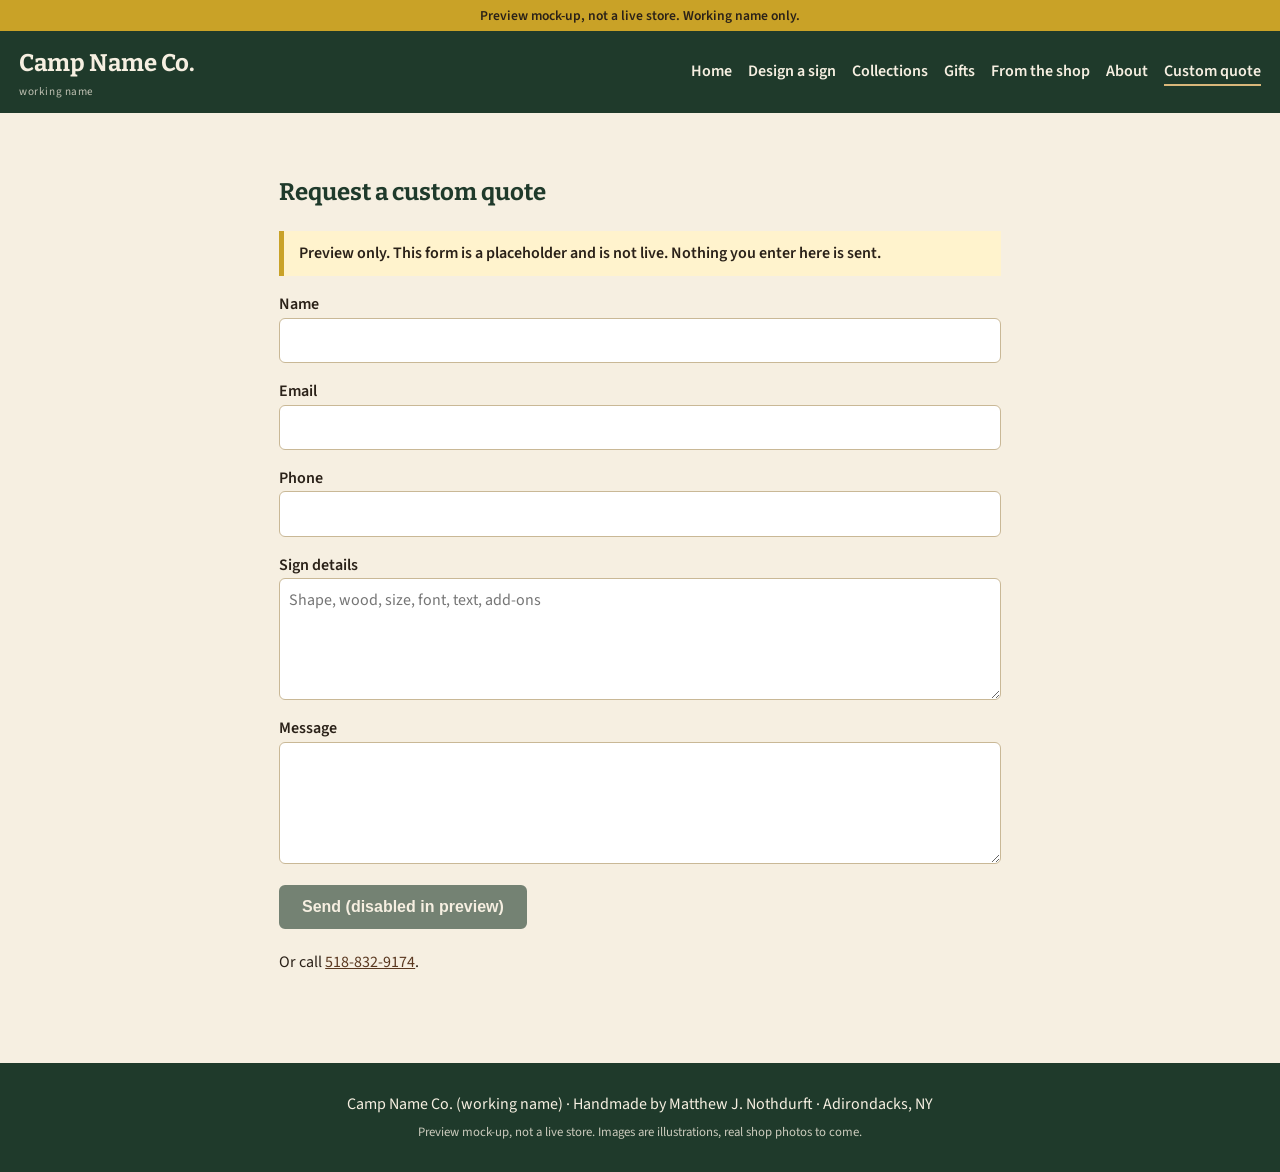
==== contact.html @ 30925249 "Camp Name Co. preview mock-up (noindex, preview only)" ====
<!doctype html>
<html lang="en">
<head>
<meta charset="utf-8">
<meta name="viewport" content="width=device-width, initial-scale=1">
<meta name="robots" content="noindex, nofollow">
<title>Custom quote | Camp Name Co. (preview)</title>
<link rel="preconnect" href="https://fonts.googleapis.com">
<link href="https://fonts.googleapis.com/css2?family=Bitter:wght@400;700&family=Cinzel:wght@700&family=Rye&family=Satisfy&family=Source+Sans+3:wght@400;600&display=swap" rel="stylesheet">
<link rel="stylesheet" href="styles.css">
</head>
<body>
<div class="preview-bar">Preview mock-up, not a live store. Working name only.</div>
<header class="site-header">
  <a class="brand" href="index.html">Camp Name Co.<small>working name</small></a>
  <button class="nav-toggle" aria-label="Menu" onclick="document.body.classList.toggle('nav-open')">Menu</button>
  <nav class="site-nav"><a href="index.html">Home</a><a href="configurator.html">Design a sign</a><a href="collections.html">Collections</a><a href="gifts.html">Gifts</a><a href="from-the-shop.html">From the shop</a><a href="about.html">About</a><a href="contact.html" aria-current="page">Custom quote</a></nav>
</header>
<main>

<section class="wrap narrow">
  <h1>Request a custom quote</h1>
  <p class="notice">Preview only. This form is a placeholder and is not live. Nothing you enter here is sent.</p>
  <form class="quote-form" action="https://formspree.io/f/PLACEHOLDER" method="POST">
    <label class="field">Name <input type="text" name="name" required></label>
    <label class="field">Email <input type="email" name="email" required></label>
    <label class="field">Phone <input type="tel" name="phone"></label>
    <label class="field">Sign details <textarea name="sign_details" id="signDetails" rows="4" placeholder="Shape, wood, size, font, text, add-ons"></textarea></label>
    <label class="field">Message <textarea name="message" rows="4"></textarea></label>
    <button class="btn" type="submit" disabled title="Preview only">Send (disabled in preview)</button>
  </form>
  <p>Or call <a href="tel:+15188329174">518-832-9174</a>.</p>
</section>
<script>
var p=new URLSearchParams(location.search),d=p.get('design');
if(d){document.getElementById('signDetails').value=d;}
if(p.get('type')==='bulk'){document.getElementById('signDetails').value='Bulk order for agents: ';}
</script>
</main>
<footer class="site-footer">
  <p>Camp Name Co. (working name) · Handmade by Matthew J. Nothdurft · Adirondacks, NY</p>
  <p class="small">Preview mock-up, not a live store. Images are illustrations, real shop photos to come.</p>
</footer>

</body>
</html>
---- styles.css ----
/* Camp Name Co. preview styles */
:root{--green:#1f3a2b;--green2:#2c4a37;--cream:#f6efe1;--wood:#9c6a3a;--wood-dark:#5a3820;--ink:#2a2118}
*{box-sizing:border-box}
body{margin:0;font-family:"Source Sans 3",system-ui,sans-serif;color:var(--ink);background:var(--cream);line-height:1.6}
h1,h2,h3,h4,.brand{font-family:"Bitter",Georgia,serif;color:var(--green)}
img{max-width:100%;display:block}
a{color:var(--wood-dark)}
.preview-bar{background:#c9a227;color:#2a2118;text-align:center;font-size:.85rem;padding:.3rem;font-weight:600}
.site-header{background:var(--green);display:flex;align-items:center;justify-content:space-between;padding:.8rem 1.2rem;flex-wrap:wrap;gap:.5rem}
.brand{color:var(--cream);text-decoration:none;font-size:1.5rem;font-weight:700}
.brand small{display:block;font-size:.7rem;font-family:"Source Sans 3",sans-serif;font-weight:400;opacity:.75;letter-spacing:.05em}
.site-nav{display:flex;gap:1rem;flex-wrap:wrap}
.site-nav a{color:var(--cream);text-decoration:none;font-weight:600}
.site-nav a[aria-current]{border-bottom:2px solid #d9b77a}
.nav-toggle{display:none;background:none;border:1px solid var(--cream);color:var(--cream);padding:.3rem .7rem;border-radius:4px}
.hero{position:relative;background:var(--green)}
.hero img{width:100%;max-height:640px;object-fit:cover}
.hero-text{position:absolute;left:4%;top:8%;max-width:520px;background:rgba(246,239,225,.93);padding:1.5rem 1.8rem;border-radius:10px;border-left:6px solid var(--wood)}
.hero-text h1{margin:.1rem 0;font-size:2.4rem;line-height:1.15}
.lead{font-size:1.2rem;font-weight:600;color:var(--wood-dark);margin:.3rem 0}
.btn{display:inline-block;background:var(--green);color:var(--cream);padding:.7rem 1.3rem;border-radius:6px;text-decoration:none;font-weight:600;border:2px solid var(--green);margin:.3rem .4rem .3rem 0;cursor:pointer;font-size:1rem}
.btn:hover{background:var(--green2)}
.btn-ghost{background:transparent;color:var(--green)}
.btn[disabled]{opacity:.6;cursor:not-allowed}
.band{background:var(--green);color:var(--cream);text-align:center;padding:2.5rem 1.2rem}
.band h2{color:#e8c98f;margin-top:0}
.band .btn{background:var(--cream);color:var(--green);border-color:var(--cream)}
.redwood{background:linear-gradient(135deg,#6b2f1e,#8a3f26)}
.wrap{max-width:1150px;margin:0 auto;padding:2.5rem 1.2rem}
.narrow{max-width:760px}
.center{text-align:center}
.grid{display:grid;grid-template-columns:repeat(auto-fill,minmax(260px,1fr));gap:1.4rem}
.card{background:#fffaf0;border:1px solid #e0d3b8;border-radius:10px;overflow:hidden;box-shadow:0 2px 6px rgba(0,0,0,.06)}
.card-body{padding:1rem 1.2rem}
.card h3{margin:.2rem 0}
.price{color:#7a5a2f;font-style:italic;font-size:.9rem}
.steps{display:grid;grid-template-columns:repeat(auto-fit,minmax(220px,1fr));gap:1rem;padding-left:1.2rem}
.ticks{list-style:none;padding:0}
.config{display:grid;grid-template-columns:1.1fr 1fr;gap:2rem;align-items:start}
.preview-pane{position:sticky;top:1rem;background:#fffaf0;border:1px solid #e0d3b8;border-radius:10px;padding:1rem}
.sign-stage{background:linear-gradient(#dfe9e1,#c9d8cc);border-radius:8px;min-height:280px;display:flex;align-items:center;justify-content:center}
.sign-stage svg{width:100%;height:auto}
.summary{font-size:.9rem;color:#555}
.config-form fieldset{border:1px solid #d8c9a8;border-radius:8px;margin:0 0 1rem;padding:.6rem 1rem}
.config-form legend{font-weight:700;color:var(--green)}
.config-form fieldset>label{display:block;padding:.15rem 0}
.field{display:block;margin:0 0 1rem;font-weight:600}
.field input,.field select,.field textarea{display:block;width:100%;padding:.55rem;border:1px solid #c9b896;border-radius:6px;font:inherit;font-weight:400;background:#fff}
.sub{padding-left:1.2rem}
.tools{background:#fffaf0;border:1px dashed var(--wood);border-radius:8px;padding:.6rem 1rem;margin:1rem 0}
.tools h4{margin:.2rem 0}
.ph{font-size:.8rem;color:#8a5a2b;background:#f3e2c4;padding:0 .35rem;border-radius:3px}
.post{border-bottom:1px solid #e0d3b8;padding-bottom:1.5rem;margin-bottom:1.5rem}
.meta{color:#777;font-size:.85rem;margin-top:-.6rem}
.placeholder{background:#fff3cd;border:1px dashed #c9a227;padding:.5rem .8rem;border-radius:6px}
.notice{background:#fff3cd;border-left:5px solid #c9a227;padding:.6rem .9rem;font-weight:600}
.site-footer{background:var(--green);color:var(--cream);text-align:center;padding:1.5rem 1rem;margin-top:2rem}
.site-footer p{margin:.3rem 0}
.small{font-size:.8rem;opacity:.8}
@media (max-width:820px){
  .nav-toggle{display:block}
  .site-nav{display:none;width:100%;flex-direction:column;gap:.4rem}
  body.nav-open .site-nav{display:flex}
  .hero-text{position:static;max-width:none;border-radius:0}
  .hero-text h1{font-size:1.9rem}
  .config{grid-template-columns:1fr}
  .preview-pane{position:static}
}
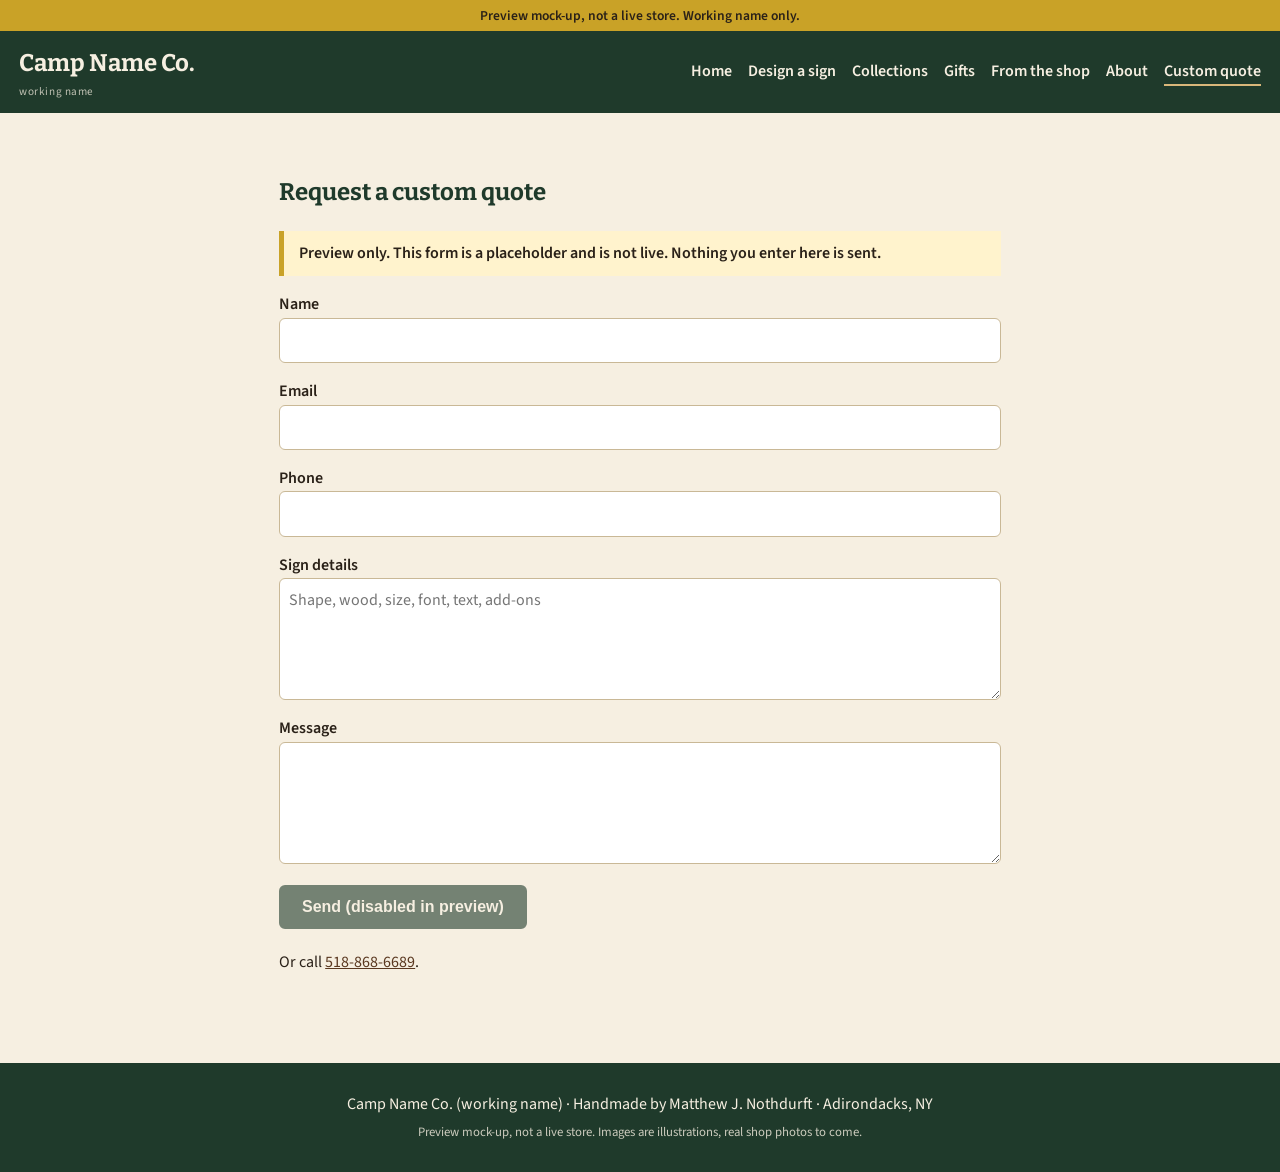
==== commit 6c43ae25: "Replace the public contact number with the assistant line. Swap 518-832-9174 for 518-868-6689 on the" ====
--- a/contact.html
+++ b/contact.html
@@ -29,7 +29,7 @@
     <label class="field">Message <textarea name="message" rows="4"></textarea></label>
     <button class="btn" type="submit" disabled title="Preview only">Send (disabled in preview)</button>
   </form>
-  <p>Or call <a href="tel:+15188329174">518-832-9174</a>.</p>
+  <p>Or call <a href="tel:+15188686689">518-868-6689</a>.</p>
 </section>
 <script>
 var p=new URLSearchParams(location.search),d=p.get('design');
